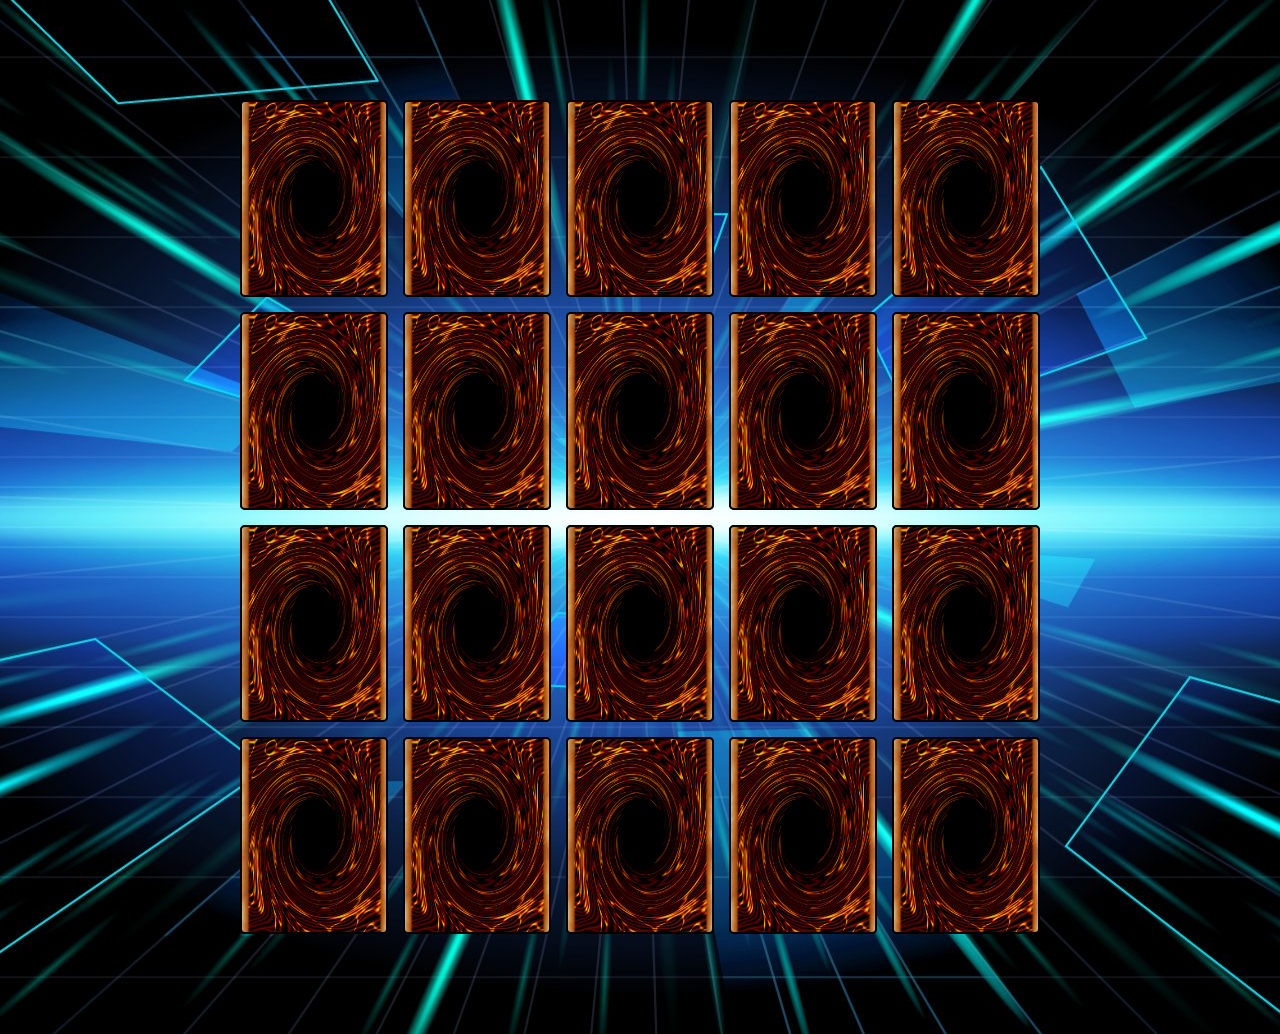
==== pages/game.html @ 52a63867 "commit" ====
<!DOCTYPE html>
<html lang="en">
<head>
  <meta charset="UTF-8">
  <meta name="viewport" content="width=device-width, initial-scale=1.0">

  <link rel="stylesheet" href="../css/reset.css">
  <link rel="stylesheet" href="../css/game.css">

  <script defer src="../js/game.js"></script>

  <title>Memory Game</title>
</head>
<body class="imagemDeFundo">
  
  <div class="grid"></div>

</body>
</html>
---- css/game.css ----
.grid {
  display: grid;
  grid-template-columns: repeat(5, 1fr);
  gap: 15px;
  width: 100%;
  max-width: 800px;
  margin: 100px auto;
}

.card {
  aspect-ratio: 3/4;
  width: 100%;
  border-radius: 5px;
  position: relative;
  transition: all 400ms ease;
  transform-style: preserve-3d;
}

.face {
  width: 100%;
  height: 100%;
  position: absolute;
  background-size: cover;
  background-position: center;
  border: 2.5px solid #000000;
  border-radius: 5px;
  transition: all 400ms ease;
}

.front {
  transform: rotateY(180deg);
}

.back {
  background-image: url('../images/back.jpg');
  backface-visibility: hidden;
}

.reveal-card {
  transform: rotateY(180deg);
}

.disabled-card {
  filter: saturate(0);
  opacity: 0.5;
}

.imagemDeFundo{
  background-image: url('../images/wallpaper.jpg'); 
  width: 100%;
  height: 100%;
  background-position: center;
}
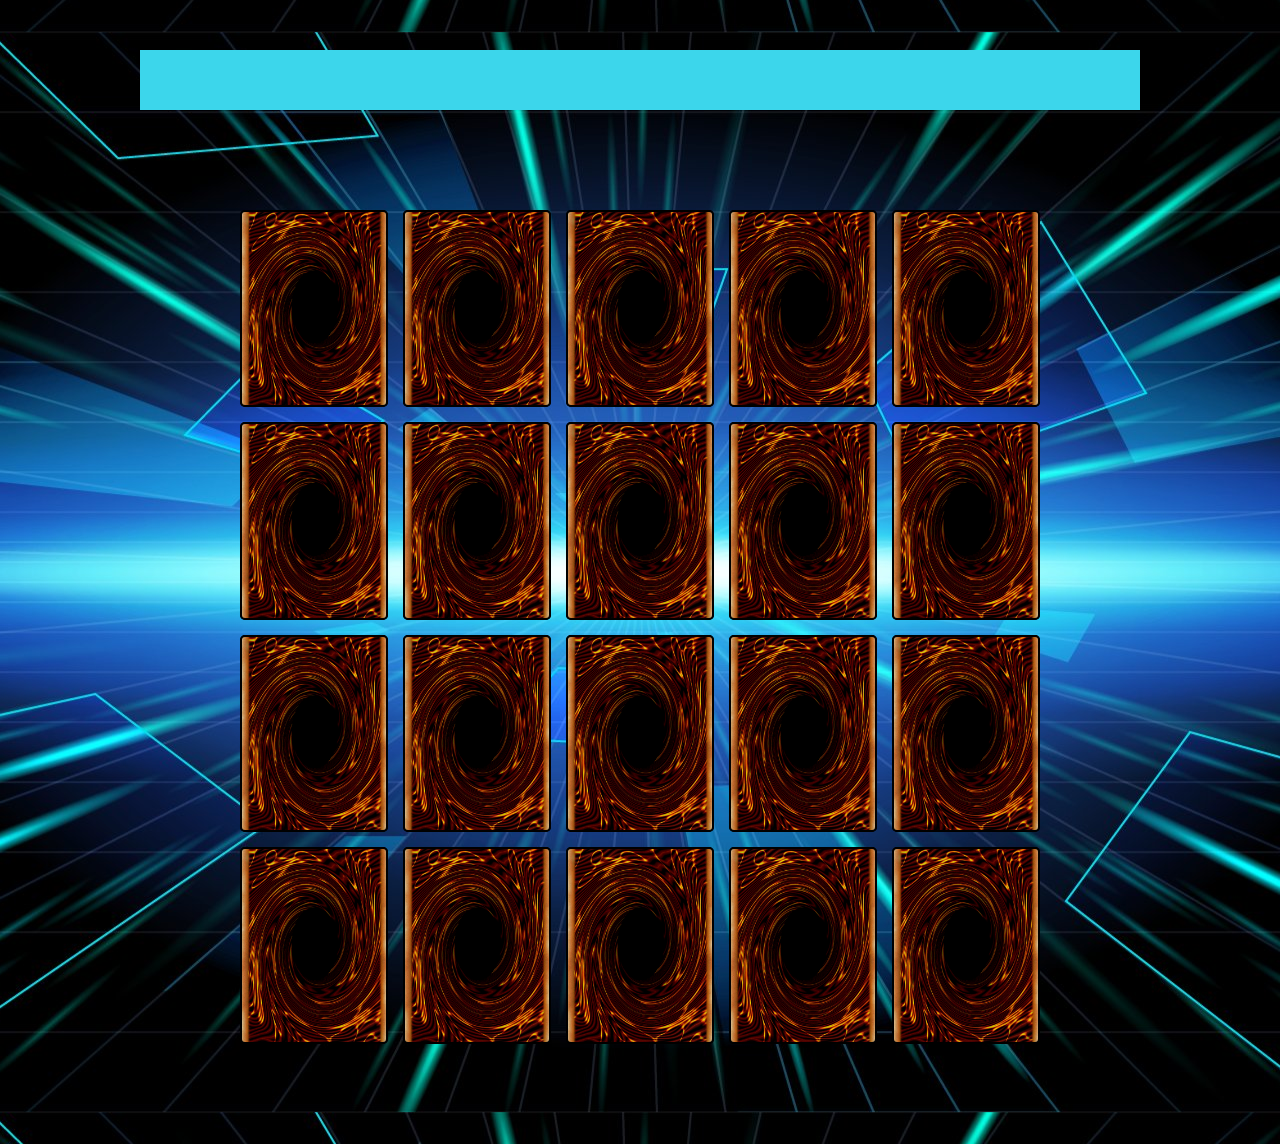
==== commit a623c506: "commit" ====
--- a/pages/game.html
+++ b/pages/game.html
@@ -11,8 +11,21 @@
 
   <title>Memory Game</title>
 </head>
+
 <body class="imagemDeFundo">
+  <header>
+
+    <audio loop id="musicTheme" autoplay autoplay="true">
+      <source src="../audio/tema.mp3" type="audio/mpeg">
+      Seu navegador não suporta a música tema.
+
+  </audio>
   
+  <div class="scoreboard">
+  <p class="nickname"></p>
+
+  </header>
+
   <div class="grid"></div>
 
 </body>
--- a/css/game.css
+++ b/css/game.css
@@ -50,4 +50,20 @@
   width: 100%;
   height: 100%;
   background-position: center;
+}
+
+.scoreboard {
+  display: flex;
+  justify-content: space-between;
+  align-items: center;
+  max-width: 1000px;
+  width: 100%;
+  background-color: rgb(60, 214, 235);
+  margin: 50px auto 60px;
+  padding: 30px;
+}
+
+
+.player {
+  color: #000;
 }